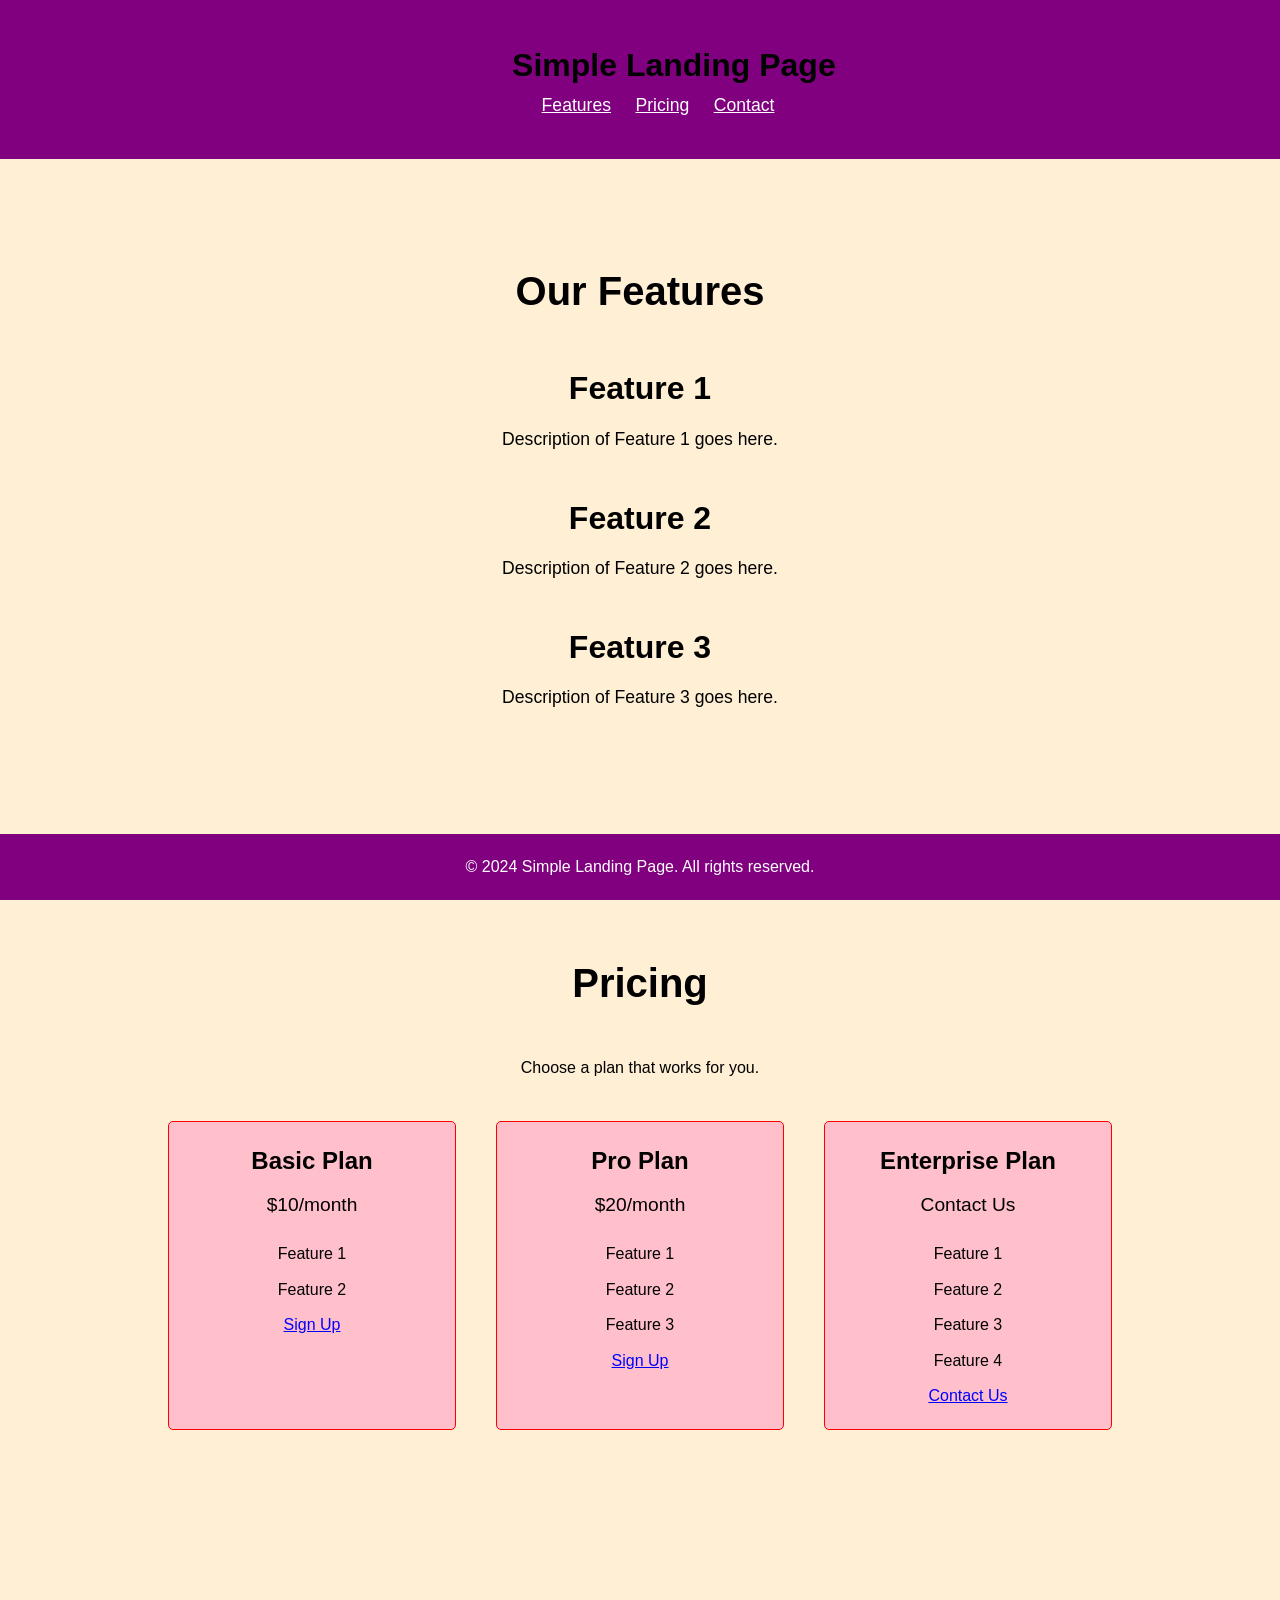
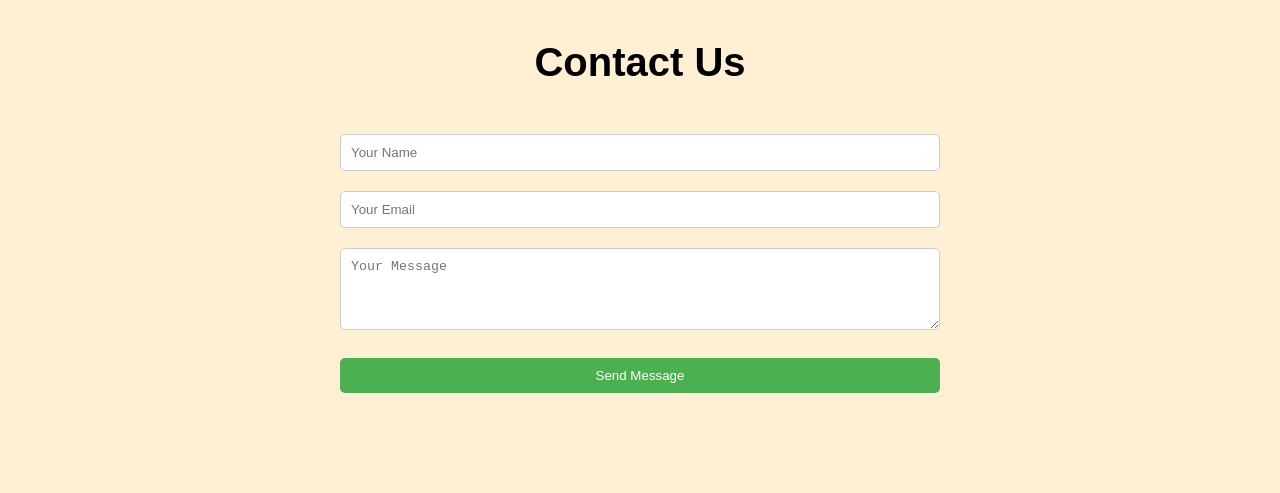
==== index.html @ 13af201f "Task 1 Landing Page" ====
<!DOCTYPE html>
<html lang="en">
<head>
    <meta charset="UTF-8">
    <meta name="viewport" content="width=device-width, initial-scale=1.0">
    <title>Simple Landing Page</title>
    <link rel="stylesheet" href="task1.css">
</head>
<body>
    <header class="header">
        <div class="myclass">
            <h1 class="logo"> Simple Landing Page</h1>
            <nav>
                <ul class="nav-links">
                    <li><a href="#features">Features</a></li>
                    <li><a href="#pricing">Pricing</a></li>
                    <li><a href="#contact">Contact</a></li>
                </ul>
            </nav>
        </div>
    </header>

    <main>
        <section id="features" class="section">
            <div class="myclass">
                <h2>Our Features</h2>
                <div class="feature">
                    <h3>Feature 1</h3>
                    <p>Description of Feature 1 goes here.</p>
                </div>
                <div class="feature">
                    <h3>Feature 2</h3>
                    <p>Description of Feature 2 goes here.</p>
                </div>
                <div class="feature">
                    <h3>Feature 3</h3>
                    <p>Description of Feature 3 goes here.</p>
                </div>
            </div>
        </section>

        <section id="pricing" class="section">
            <div class="myclass">
                <h2>Pricing</h2>
                <p>Choose a plan that works for you.</p>
                <div class="pricing-plans">
                    <div class="plan">
                        <h3>Basic Plan</h3>
                        <p>$10/month</p>
                        <ul>
                            <li>Feature 1</li>
                            <li>Feature 2</li>
                        </ul>
                        <a href="#contact" class="btn">Sign Up</a>
                    </div>
                    <div class="plan">
                        <h3>Pro Plan</h3>
                        <p>$20/month</p>
                        <ul>
                            <li>Feature 1</li>
                            <li>Feature 2</li>
                            <li>Feature 3</li>
                        </ul>
                        <a href="#contact" class="btn">Sign Up</a>
                    </div>
                    <div class="plan">
                        <h3>Enterprise Plan</h3>
                        <p>Contact Us</p>
                        <ul>
                            <li>Feature 1</li>
                            <li>Feature 2</li>
                            <li>Feature 3</li>
                            <li>Feature 4</li>
                        </ul>
                        <a href="#contact" class="btn">Contact Us</a>
                    </div>
                </div>
            </div>
        </section>

        <section id="contact" class="section">
            <div class="myclass">
                <h2>Contact Us</h2>
                <form action="#" method="POST" class="contact-form">
                    <input type="text" name="name" placeholder="Your Name" required>
                    <input type="email" name="email" placeholder="Your Email" required>
                    <textarea name="message" placeholder="Your Message" rows="4" required></textarea>
                    <button type="submit" class="btn">Send Message</button>
                </form>
            </div>
        </section>
    </main>

    <footer class="footer">
        <div class="myclass">
            <p>&copy; 2024 Simple Landing Page. All rights reserved.</p>
        </div>
    </footer>
</body>
</html>
---- task1.css ----
* {
    margin: 0;
    padding: 0;
    box-sizing: border-box;
}


body {
    font-family: Arial, sans-serif;
    line-height: 1.6;
    background-color: papayawhip;
}

.myclass {
    width: 80%;
    max-width: 1200px;
    margin: 0 auto;
    padding: 20px;
}

.header {
    background-color: purple;
    color: black;
    padding: 20px 0;
}

.logo {
    font-size: 2em;
    margin-left: 37%;
}

.nav-links {
    list-style-type: none;
    margin-left: 40%;

}

.nav-links li {
    display: inline;
    margin-right: 20px;
    
}

.nav-links li a {
    color: white;
    text-decoration: underline;
    font-size: 1.1em;
}


.section {
    padding: 80px 0;
    text-align: center;
}

.section h2 {
    font-size: 2.5em;
    margin-bottom: 40px;
}

.feature {
    margin-bottom: 40px;
    
}

.feature h3 {
    font-size: 2em;
    margin-bottom: 10px;
    

}

.feature p {
    font-size: 1.1em;
    
}


.pricing-plans {
    display: flex;
    justify-content: center;
    margin-top: 40px;
}

.plan {
    padding: 20px;
    margin: 0 20px;
    text-align: center ;
    background-color: pink;
    border: 1px solid red;
    border-radius: 5px;
    flex-basis: 300px;
    
}

.plan h3 {
    font-size: 1.5em;
    margin-bottom: 10px;
}

.plan p {
    font-size: 1.2em;
    margin-bottom: 20px;
}

.plan a{
    color:blue;
}

.plan ul {
    list-style-type: none;
    padding: 0;
}

.plan ul li {
    margin-bottom: 10px;
}


.contact-form {
    max-width: 600px;
    margin: 0 auto;
    
}

.contact-form input,
.contact-form textarea {
    
    width: 100%;
    padding: 10px;
    margin-bottom: 20px;
    border: 1px solid #ccc;
    border-radius: 5px;
    
}

.contact-form button {
    display: block;
    width: 100%;
    padding: 10px;
    background-color: #4CAF50;
    color: #fff;
    border: none;
    border-radius: 5px;
    cursor: pointer;
    transition: background-color 0.3s ease;
}

.contact-form button:hover {
    background-color: #45a049;
}


.footer {
    background-color: purple;
    color: white;
    text-align: center;
    padding: 0px 20px 0 20px;
    position: absolute;
    bottom: 0;
    width: 100%;
}
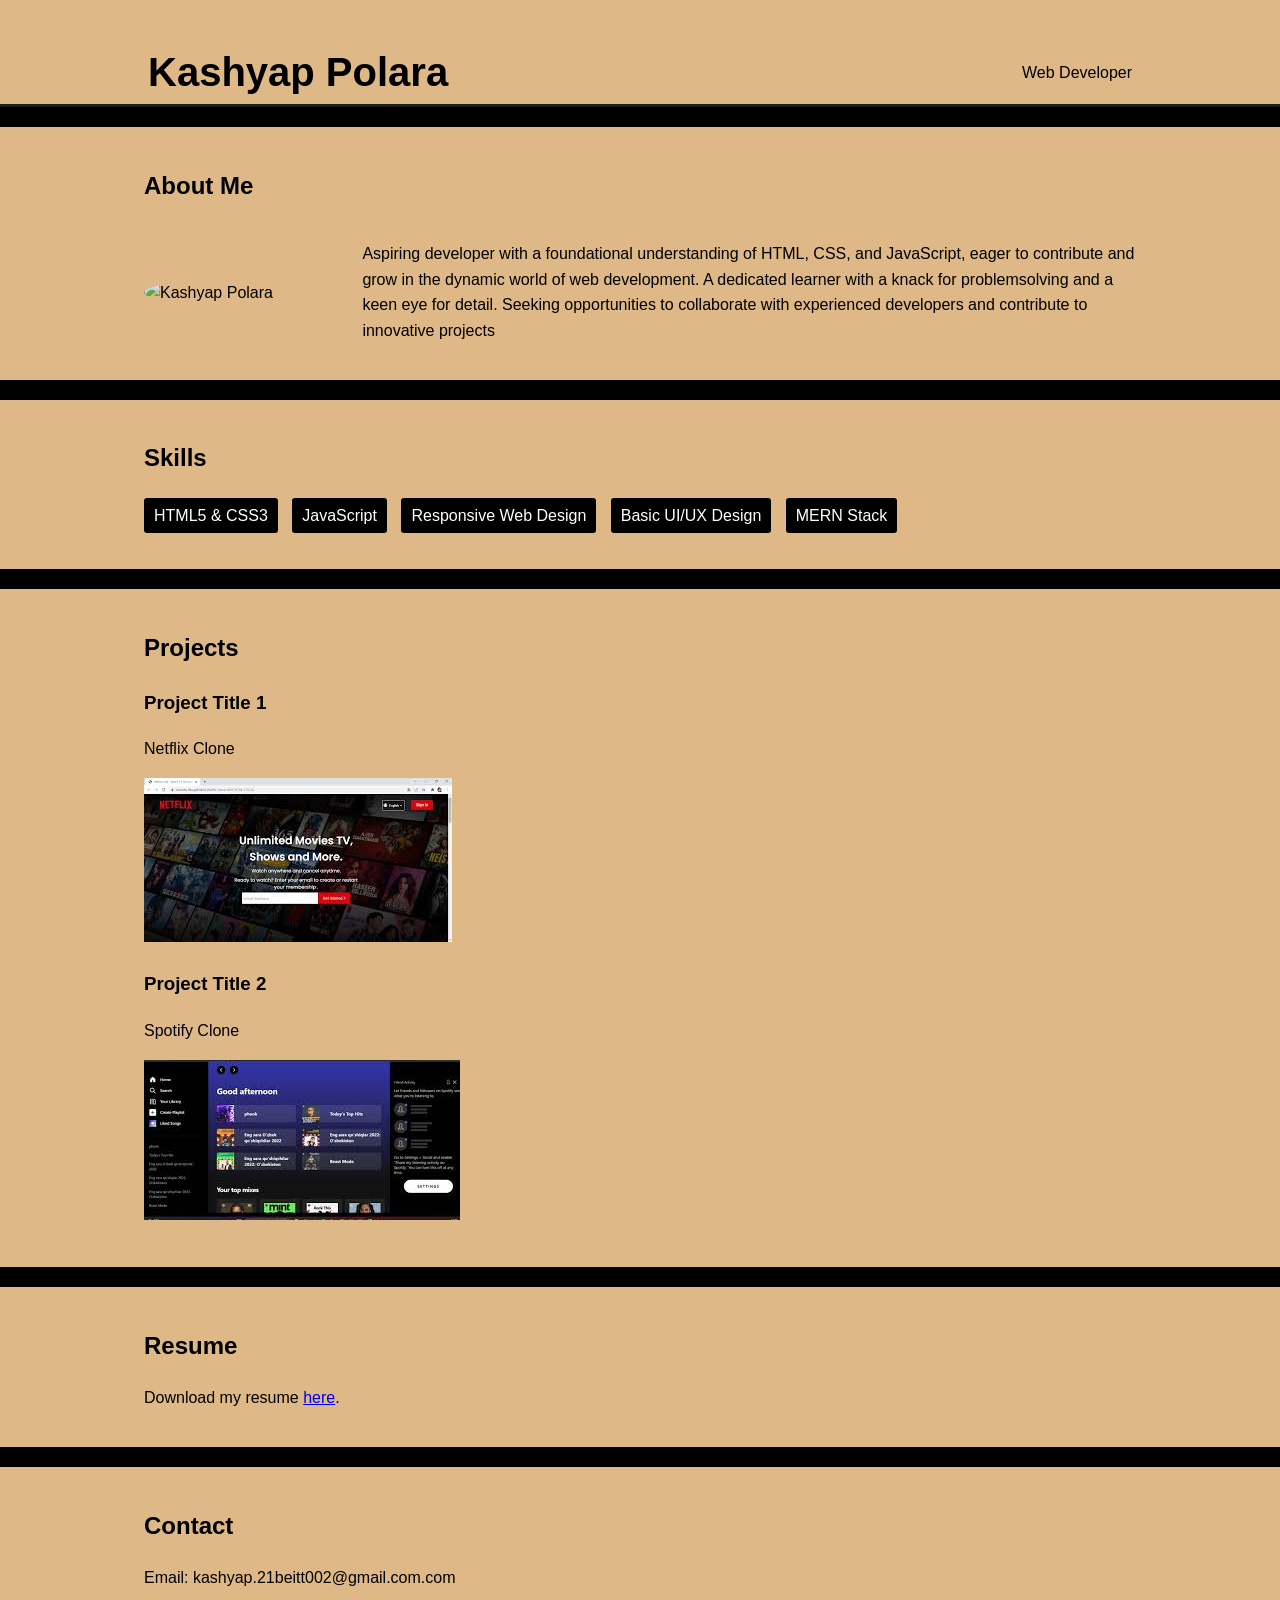
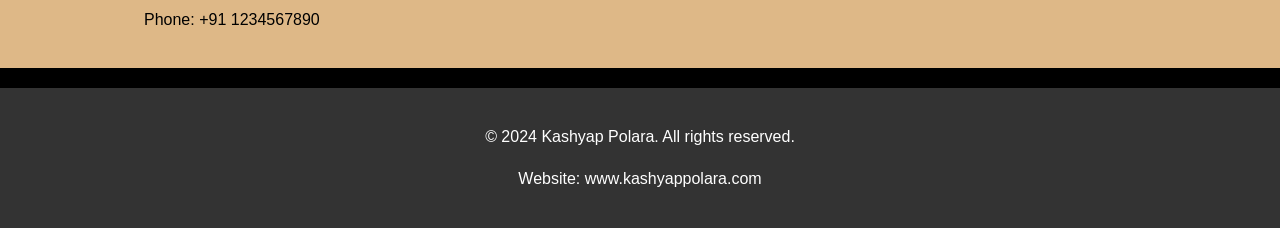
==== commit 9cda1a31: "Task 2 Portfolio" ====
--- a/index.html
+++ b/index.html
@@ -3,98 +3,82 @@
 <head>
     <meta charset="UTF-8">
     <meta name="viewport" content="width=device-width, initial-scale=1.0">
-    <title>Simple Landing Page</title>
-    <link rel="stylesheet" href="task1.css">
+    <title>My Portfolio</title>
+    <link rel="stylesheet" href="task2.css">
 </head>
 <body>
-    <header class="header">
+    <header>
         <div class="myclass">
-            <h1 class="logo"> Simple Landing Page</h1>
-            <nav>
-                <ul class="nav-links">
-                    <li><a href="#features">Features</a></li>
-                    <li><a href="#pricing">Pricing</a></li>
-                    <li><a href="#contact">Contact</a></li>
-                </ul>
-            </nav>
+            <h1>Kashyap Polara</h1>
+            <p>Web Developer</p>
         </div>
     </header>
 
-    <main>
-        <section id="features" class="section">
-            <div class="myclass">
-                <h2>Our Features</h2>
-                <div class="feature">
-                    <h3>Feature 1</h3>
-                    <p>Description of Feature 1 goes here.</p>
-                </div>
-                <div class="feature">
-                    <h3>Feature 2</h3>
-                    <p>Description of Feature 2 goes here.</p>
-                </div>
-                <div class="feature">
-                    <h3>Feature 3</h3>
-                    <p>Description of Feature 3 goes here.</p>
-                </div>
+    <section id="about">
+        <div class="myclass">
+            <h2>About Me</h2>
+            <div class="bio">
+                <img src="myimage.jpeg" alt="Kashyap Polara">
+                <p>Aspiring developer with a foundational understanding of HTML, CSS,
+                    and JavaScript, eager to contribute and grow in the dynamic world
+                    of web development. A dedicated learner with a knack for
+                    problemsolving and a keen eye for detail. Seeking opportunities to
+                    collaborate with experienced developers and contribute to
+                    innovative projects</p>
             </div>
-        </section>
+        </div>
+    </section>
 
-        <section id="pricing" class="section">
-            <div class="myclass">
-                <h2>Pricing</h2>
-                <p>Choose a plan that works for you.</p>
-                <div class="pricing-plans">
-                    <div class="plan">
-                        <h3>Basic Plan</h3>
-                        <p>$10/month</p>
-                        <ul>
-                            <li>Feature 1</li>
-                            <li>Feature 2</li>
-                        </ul>
-                        <a href="#contact" class="btn">Sign Up</a>
-                    </div>
-                    <div class="plan">
-                        <h3>Pro Plan</h3>
-                        <p>$20/month</p>
-                        <ul>
-                            <li>Feature 1</li>
-                            <li>Feature 2</li>
-                            <li>Feature 3</li>
-                        </ul>
-                        <a href="#contact" class="btn">Sign Up</a>
-                    </div>
-                    <div class="plan">
-                        <h3>Enterprise Plan</h3>
-                        <p>Contact Us</p>
-                        <ul>
-                            <li>Feature 1</li>
-                            <li>Feature 2</li>
-                            <li>Feature 3</li>
-                            <li>Feature 4</li>
-                        </ul>
-                        <a href="#contact" class="btn">Contact Us</a>
-                    </div>
-                </div>
+    <section id="skills">
+        <div class="myclass">
+            <h2>Skills</h2>
+            <ul>
+                <li>HTML5 & CSS3</li>
+                <li>JavaScript</li>
+                <li>Responsive Web Design</li>
+                <li>Basic UI/UX Design</li>
+                <li>MERN Stack</li>
+            </ul>
+        </div>
+    </section>
+
+    <section id="projects">
+        <div class="myclass">
+            <h2>Projects</h2>
+            <div class="project">
+                <h3>Project Title 1</h3>
+                <p> Netflix Clone </p>
+                <img src="netflixclone.jpg" alt="Project 1">
             </div>
-        </section>
+            <div class="project">
+                <h3>Project Title 2</h3>
+                <p>Spotify Clone</p>
+                <img src="spotifyclone.jpg" alt="Project 2">
+            </div>
+        </div>
+    </section>
 
-        <section id="contact" class="section">
-            <div class="myclass">
-                <h2>Contact Us</h2>
-                <form action="#" method="POST" class="contact-form">
-                    <input type="text" name="name" placeholder="Your Name" required>
-                    <input type="email" name="email" placeholder="Your Email" required>
-                    <textarea name="message" placeholder="Your Message" rows="4" required></textarea>
-                    <button type="submit" class="btn">Send Message</button>
-                </form>
-            </div>
-        </section>
-    </main>
+    <section id="resume">
+        <div class="myclass">
+            <h2>Resume</h2>
+            <p>Download my resume <a href="myresume.pdf" target="_blank">here</a>.</p>
+        </div>
+    </section>
 
-    <footer class="footer">
+    <section id="contact">
         <div class="myclass">
-            <p>&copy; 2024 Simple Landing Page. All rights reserved.</p>
+            <h2>Contact</h2>
+            <p>Email: kashyap.21beitt002@gmail.com.com</p>
+            <p>Phone: +91 1234567890</p>
+        </div>
+    </section>
+
+    <footer>
+        <div class="myclass">
+            <p>&copy; 2024 Kashyap Polara. All rights reserved.</p>
+            <p>Website: <a href="https://www.kashyappolara.com">www.kashyappolara.com</a></p>
         </div>
     </footer>
+
 </body>
 </html>
--- a/task2.css
+++ b/task2.css
@@ -0,0 +1,125 @@
+body {
+    font-family: Arial, sans-serif;
+    line-height: 1.6;
+    margin: 0;
+    padding: 0;
+    background-color: black;
+}
+
+.myclass {
+    width: 80%;
+    margin:auto;
+    overflow: hidden;
+}
+
+header {
+    background: burlywood;
+    
+    color: black;
+    padding-top: 30px;
+    min-height: 70px;
+    border-bottom: #1e1e1e 3px solid;
+}
+
+header h1 {
+    float: left;
+    margin-top: 10px;
+    margin-bottom: 0;
+    font-size: 2.5em;
+    padding-left: 20px;
+}
+
+header p {
+    float: right;
+    margin-top: 30px;
+    margin-bottom: 0;
+    padding-right: 20px;
+}
+
+#about {
+    padding: 20px;
+    background: burlywood;
+    margin: 20px 0;
+}
+
+.bio {
+    display: grid;
+    grid-template-columns: 20% auto;
+    grid-gap: 20px;
+    align-items: center;
+}
+
+.bio img {
+    max-width: 90%;
+    border-radius: 50%;
+}
+
+#skills {
+    padding: 20px;
+    background: burlywood;
+    
+    
+    margin: 20px 0;
+}
+
+#skills ul {
+    list-style-type: none;
+    padding: 0;
+}
+
+#skills li {
+    display: inline-block;
+    margin-right: 10px;
+    background: black;
+    color: white;
+    padding: 5px 10px;
+    border-radius: 3px;
+}
+
+#projects {
+    padding: 20px;
+    background: burlywood;
+    margin: 20px 0;
+}
+
+.project {
+    margin-bottom: 20px;
+}
+
+.project h3 {
+    margin-top: 0;
+}
+
+.project p {
+    margin-top: 5px;
+}
+
+.project img {
+    max-width: 100%;
+}
+
+#resume {
+    padding: 20px;
+    background: burlywood;
+    margin: 20px 0;
+}
+
+#contact {
+    padding: 20px;
+    background: burlywood;
+
+    margin: 20px 0;
+}
+
+footer {
+    text-align: center;
+    padding: 20px;
+    background: #333;
+    color: #fff;
+    margin-top: 20px;
+}
+
+footer a {
+    color: #fff;
+    text-decoration: none;
+}
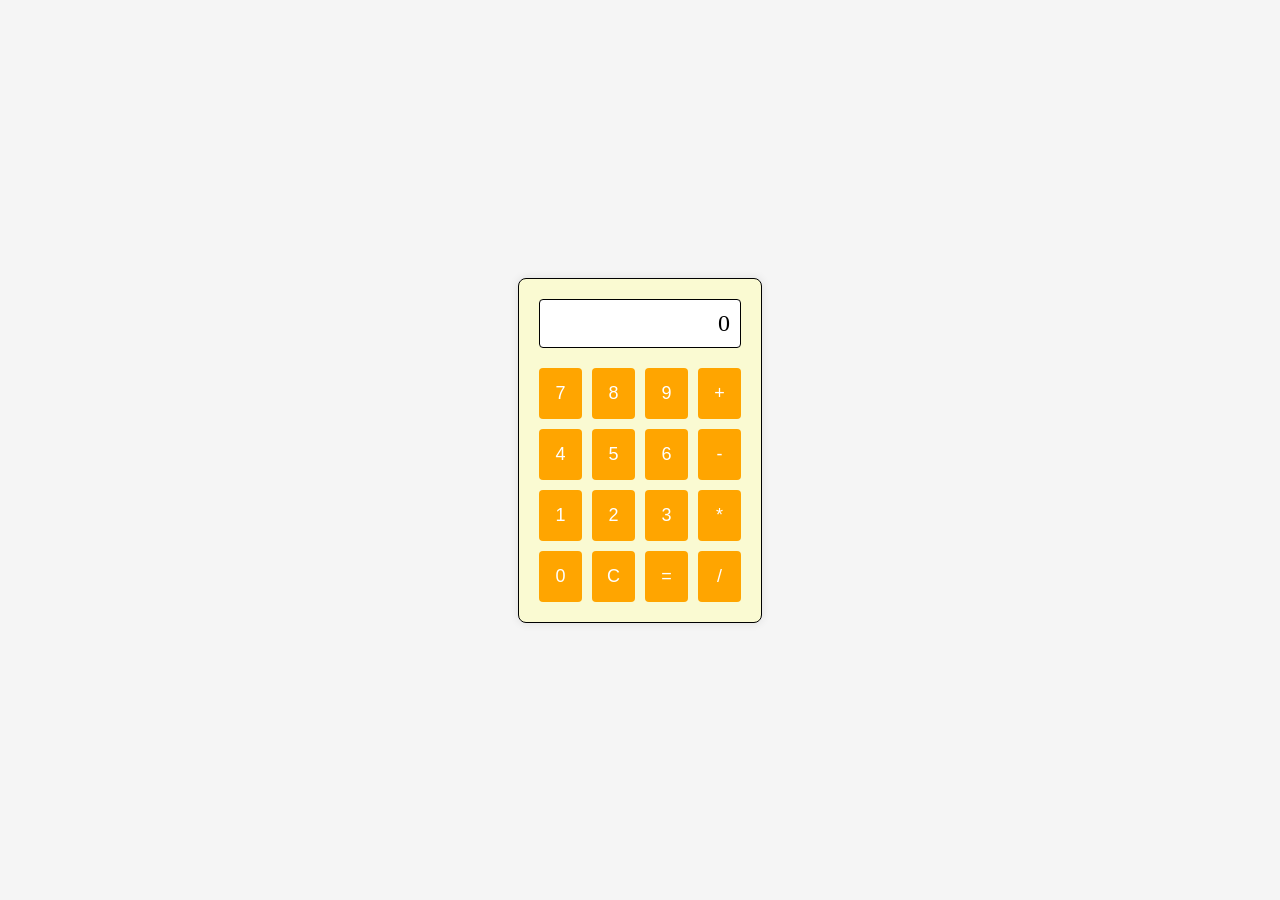
==== commit 17b7c89d: "Task 3 Calculator" ====
--- a/index.html
+++ b/index.html
@@ -1,84 +1,32 @@
 <!DOCTYPE html>
 <html lang="en">
 <head>
-    <meta charset="UTF-8">
-    <meta name="viewport" content="width=device-width, initial-scale=1.0">
-    <title>My Portfolio</title>
-    <link rel="stylesheet" href="task2.css">
+  <meta charset="UTF-8">
+  <meta name="viewport" content="width=device-width, initial-scale=1.0">
+  <title>Basic Calculator</title>
+  <link rel="stylesheet" href="task3.css">
 </head>
 <body>
-    <header>
-        <div class="myclass">
-            <h1>Kashyap Polara</h1>
-            <p>Web Developer</p>
-        </div>
-    </header>
-
-    <section id="about">
-        <div class="myclass">
-            <h2>About Me</h2>
-            <div class="bio">
-                <img src="myimage.jpeg" alt="Kashyap Polara">
-                <p>Aspiring developer with a foundational understanding of HTML, CSS,
-                    and JavaScript, eager to contribute and grow in the dynamic world
-                    of web development. A dedicated learner with a knack for
-                    problemsolving and a keen eye for detail. Seeking opportunities to
-                    collaborate with experienced developers and contribute to
-                    innovative projects</p>
-            </div>
-        </div>
-    </section>
-
-    <section id="skills">
-        <div class="myclass">
-            <h2>Skills</h2>
-            <ul>
-                <li>HTML5 & CSS3</li>
-                <li>JavaScript</li>
-                <li>Responsive Web Design</li>
-                <li>Basic UI/UX Design</li>
-                <li>MERN Stack</li>
-            </ul>
-        </div>
-    </section>
-
-    <section id="projects">
-        <div class="myclass">
-            <h2>Projects</h2>
-            <div class="project">
-                <h3>Project Title 1</h3>
-                <p> Netflix Clone </p>
-                <img src="netflixclone.jpg" alt="Project 1">
-            </div>
-            <div class="project">
-                <h3>Project Title 2</h3>
-                <p>Spotify Clone</p>
-                <img src="spotifyclone.jpg" alt="Project 2">
-            </div>
-        </div>
-    </section>
-
-    <section id="resume">
-        <div class="myclass">
-            <h2>Resume</h2>
-            <p>Download my resume <a href="myresume.pdf" target="_blank">here</a>.</p>
-        </div>
-    </section>
-
-    <section id="contact">
-        <div class="myclass">
-            <h2>Contact</h2>
-            <p>Email: kashyap.21beitt002@gmail.com.com</p>
-            <p>Phone: +91 1234567890</p>
-        </div>
-    </section>
-
-    <footer>
-        <div class="myclass">
-            <p>&copy; 2024 Kashyap Polara. All rights reserved.</p>
-            <p>Website: <a href="https://www.kashyappolara.com">www.kashyappolara.com</a></p>
-        </div>
-    </footer>
-
+  <div class="calculator">
+    <div class="display" id="display">0</div>
+    <button onclick="appendToDisplay('7')">7</button>
+    <button onclick="appendToDisplay('8')">8</button>
+    <button onclick="appendToDisplay('9')">9</button>
+    <button onclick="appendToDisplay('+')">+</button>
+    <button onclick="appendToDisplay('4')">4</button>
+    <button onclick="appendToDisplay('5')">5</button>
+    <button onclick="appendToDisplay('6')">6</button>
+    <button onclick="appendToDisplay('-')">-</button>
+    <button onclick="appendToDisplay('1')">1</button>
+    <button onclick="appendToDisplay('2')">2</button>
+    <button onclick="appendToDisplay('3')">3</button>
+    <button onclick="appendToDisplay('*')">*</button>
+    <button onclick="appendToDisplay('0')">0</button>
+    <button onclick="clearDisplay()">C</button>
+    <button onclick="calculate()">=</button>
+    <button onclick="appendToDisplay('/')">/</button>
+  </div>
+  
+  <script src="task3.js"></script>
 </body>
 </html>
--- a/task3.css
+++ b/task3.css
@@ -0,0 +1,46 @@
+body {
+    display: flex;
+    justify-content: center;
+    align-items: center;
+    height: 100vh;
+    margin: 0;
+    background-color: whitesmoke;
+  }
+  
+  .calculator {
+    display: grid;
+    grid-template-columns: repeat(4, 1fr);
+    grid-gap: 10px;
+    max-width: 300px;
+    padding: 20px;
+    background-color: lightgoldenrodyellow;
+    border: 1px solid black;
+    border-radius: 8px;
+    box-shadow: 0px 0px 10px rgba(0, 0, 0, 0.1);
+  }
+  
+  .display {
+    grid-column: span 4;
+    text-align: right;
+    padding: 10px;
+    font-size: 24px;
+    background-color: white;
+    border: 1px solid black;
+    border-radius: 4px;
+    margin-bottom: 10px;
+  }
+  
+  button {
+    padding: 15px;
+    font-size: 18px;
+    background-color: orange;
+    color: white;
+    border: none;
+    border-radius: 4px;
+    cursor: pointer;
+  }
+  
+  button:hover {
+    background-color: black;
+  }
+  
